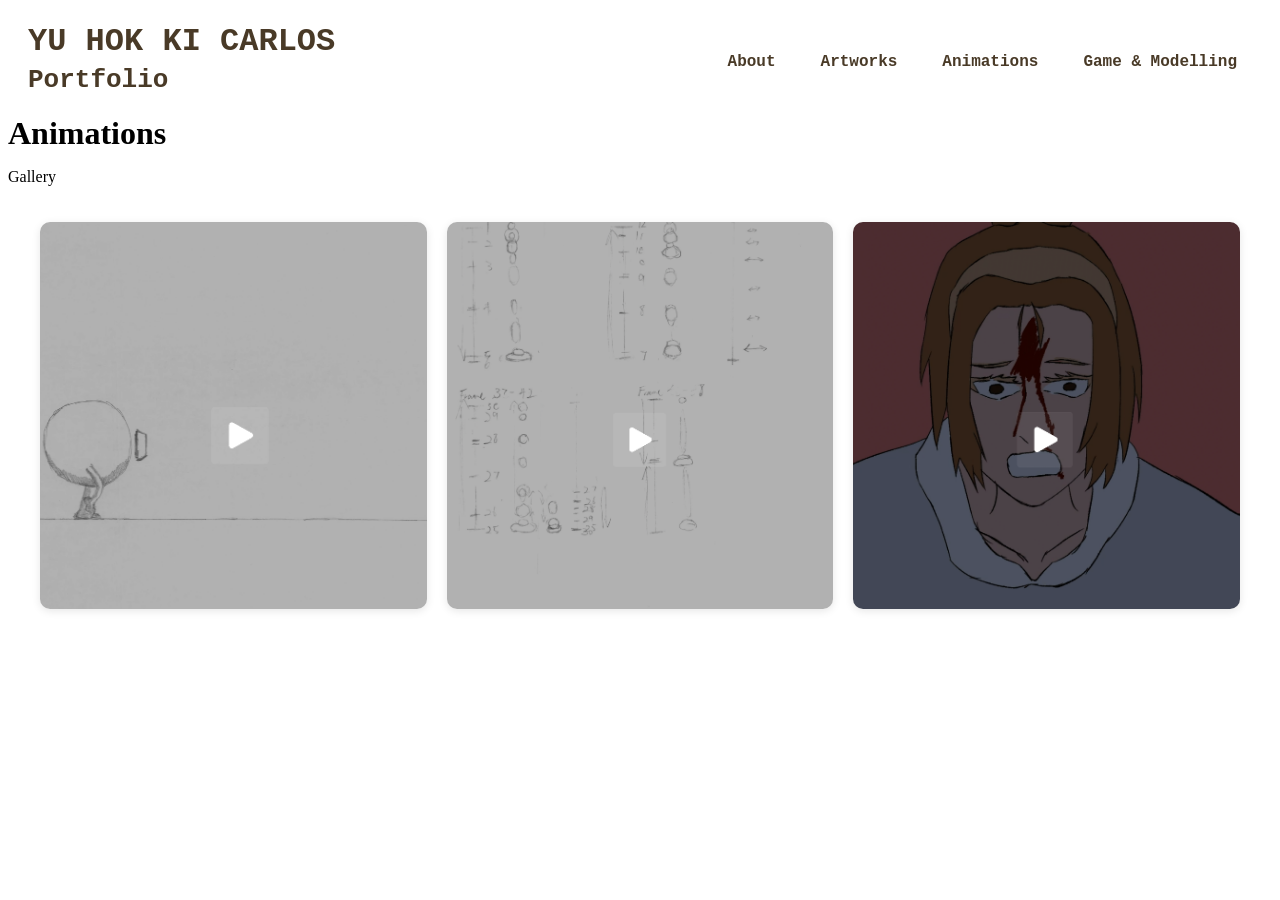
==== animations.html @ 866e2dd7 "Move HTML files and fix asset/nav paths Relocated HTML files from html/ to the repo root and renamed" ====
<!DOCTYPE html>
<html>
<head>
<title>Animations</title>
<link rel="stylesheet" href="css/css.css">
<script src="javascrip/js.js"></script>
</head>
<body>

<header>
    <a class="Title" href="index.html">
        <h1>YU HOK KI CARLOS</h1>
        <h2>Portfolio</h2>
    </a>
    
    <nav>
        <ul>
            <li><a href="index.html">About</a></li>
            <li><a href="digitalart.html">Artworks</a></li>
            <li><a href="animations.html">Animations</a></li>
            <li><a href="gamedev.html">Game & Modelling</a></li>
        </ul>
    </nav>
</header>

<section>
    <h1>Animations</h1>
    <p>Gallery</p>
</section>

<section class="animationsgallery">
    <div class="artwork">
        <img src="image/1C thumbnail.png" alt="walk cycle animation" data-video="image/1C braindead ver.mp4" />
    </div>
    <div class="artwork">
        <img src="image/ass 1 thumbnail.png" alt="bouncing ball" data-video="image/assignment 1.mp4" />
    </div>
    <div class="artwork">
        <img src="image/cancer thumbnail.png" alt="Animation assignment" data-video="image/cancer.mp4" />
    </div>

</section>

<div id="lightboxOverlay" class="lightbox-overlay" aria-hidden="true">
    <div class="lightbox-content" role="dialog" aria-modal="true">
        <button class="lightbox-close" aria-label="Close artwork overlay">×</button>
        <img id="lightboxImage" src="" alt="Full artwork" style="display: none;" />
        <video id="lightboxVideo" controls autoplay muted style="display: none; width: 100%; height: auto; max-height: calc(95vh - 70px);">
            Your browser does not support the video tag.
        </video>
        <p id="lightboxCaption"></p>
    </div>
</div>

</body>
</html>
---- css/css.css ----
header {
    background-color: #ffffff;
    color: rgb(73, 58, 39);
    padding: 15px 20px;
    text-align: left;
    font-family:'Courier New', Courier, monospace;
    display: flex;
    align-items: center;
    justify-content: space-between;
    flex-wrap: wrap;
}

.Title {
    display: inline-flex;
    flex-direction: column;
    text-decoration: none;
    color: inherit;
    cursor: pointer;
}

.Title:hover {
    opacity: 0.9;
}

h1 {
    margin: 0;
    font-size: 32px;
}

h2 {
    margin: 5px 0;
    font-size: 26px;
}

h3 {
    margin: 5px 0;
    font-size: 20px;
}

nav ul {
    list-style-type: none;
    margin: 0;
    padding: 0;
    display: flex;
    gap: 15px;
    align-items: center;
}

nav li {
    margin: 0 15px;
}

nav a {
    color: rgb(73, 58, 39);
    text-decoration: none;
    font-weight: bold;
}

nav a:hover {
    text-decoration: underline;
}

hr{
    border: none;
    border-top: 3px solid rgb(73, 58, 39);
    margin: 20px 0;
}

.digitalart {
    display: flex;
    align-items: center;
    gap: 20px;
    margin: 0px 100px;

}

.bannerimage img {
    max-width: 700px;
    width: 100%;
    height: auto;
    border-radius: 20px;
    object-fit: cover;

}

.bannerimage {
    margin-left: 50px;
}

.bannertext {
    flex: 1;
    font-family: 'Courier New', Courier, monospace;
    color: rgb(73, 58, 39);
}

.animations {
    display: flex;
    align-items: center;
    gap: 20px;
    margin: 0px 100px;
}

.animationpic img {
    max-width: 700px;
    width: 100%;
    height: auto;
    border-radius: 20px;
    object-fit: cover;
}   

.animationtext{
    margin-left: 50px;
}

.gamedevelopment {
    display: flex;
    align-items: center;
    gap: 20px;
    margin: 0px 100px;
}

.gamepic img {
    max-width: 700px;
    width: 100%;
    height: auto;
    border-radius: 20px;
    object-fit: cover;
}

.gametext{
    margin-left: 50px;
    flex: 1;
    font-family: 'Courier New', Courier, monospace;
    color: rgb(73, 58, 39);
}

.digitalartgallery {
    display: grid;
    grid-template-columns: repeat(auto-fit, minmax(300px, 1fr));
    gap: 20px;
    padding: 20px;
    max-width: 1200px;
    margin: 0 auto;
}

.animationsgallery {
    display: grid;
    grid-template-columns: repeat(auto-fit, minmax(300px, 1fr));
    gap: 20px;
    padding: 20px;
    max-width: 1200px;
    margin: 0 auto;
}
.animationsgallery {
    display: grid;
    grid-template-columns: repeat(auto-fit, minmax(300px, 1fr));
    gap: 20px;
    padding: 20px;
    max-width: 1200px;
    margin: 0 auto;
}

.gamedevgallery {
    display: grid;
    grid-template-columns: repeat(auto-fit, minmax(300px, 1fr));
    gap: 20px;
    padding: 20px;
    max-width: 1200px;
    margin: 0 auto;
}
.artwork {
    width: 100%;
    overflow: hidden;
    border-radius: 10px;
    box-shadow: 0 2px 8px rgba(0, 0, 0, 0.1);
    display: flex;
    flex-direction: column;
    aspect-ratio: 1 / 1;
}

.artwork img {
    width: 100%;
    height: 100%;
    display: block;
    object-fit: cover;
}

.artwork video {
    width: 100%;
    height: 100%;
    display: block;
    object-fit: cover;
}

.artwork p {
    margin: 10px;
    color: rgb(73, 58, 39);
}

.animationtext {
    flex: 1;
    font-family: 'Courier New', Courier, monospace;
    color: rgb(73, 58, 39);
}

.artwork {
    cursor: pointer;
}

.lightbox-overlay {
    position: fixed;
    inset: 0;
    background: rgba(0, 0, 0, 0.75);
    display: flex;
    justify-content: center;
    align-items: center;
    padding: 20px;
    opacity: 0;
    visibility: hidden;
    transition: opacity 0.25s ease, visibility 0.25s ease;
    z-index: 1000;
}

.lightbox-overlay.open {
    opacity: 1;
    visibility: visible;
}

.lightbox-content {
    position: relative;
    max-width: 95vw;
    max-height: 95vh;
    width: 100%;
    border-radius: 12px;
    overflow: hidden;

}

.lightbox-close {
    position: absolute;
    top: 12px;
    right: 12px;
    width: 40px;
    height: 40px;
    border: none;
    border-radius: 50%;
    background: rgba(255, 255, 255, 0.15);
    color: #fff;
    font-size: 28px;
    line-height: 1;
    cursor: pointer;
    z-index: 2;
}

.lightbox-content img {
    width: 100%;
    height: auto;
    max-height: calc(95vh - 70px);
    display: block;
    object-fit: contain;

}

.lightbox-content video {
    width: 100%;
    height: auto;
    max-height: calc(95vh - 70px);
    display: block;
    object-fit: contain;
    background: #000;
}

.lightbox-content p {
    margin: 0;
    padding: 12px 16px 18px;
    color: #fff;
    text-align: center;
    font-size: 1rem;

}

.lightbox-overlay.open .lightbox-content {
    transform: translateY(0);
}

.lightbox-content {
    transform: translateY(20px);
    transition: transform 0.25s ease;
}


@media (max-width: 700px) {
    .bannerpart {
        flex-direction: column;
    }
    .bannerimage,
    .bannertext {
        width: 100%;
    }
}

.button {
  border: none;
  background-color: rgb(69, 52, 28);
  color: white;
  padding: 20px 40px;
  text-align: center;
  text-decoration: none;
  display: inline-block;
  font-size: 20px;
  margin: 4px 2px;
  transition-duration: 0.4s;
  cursor: pointer;
}
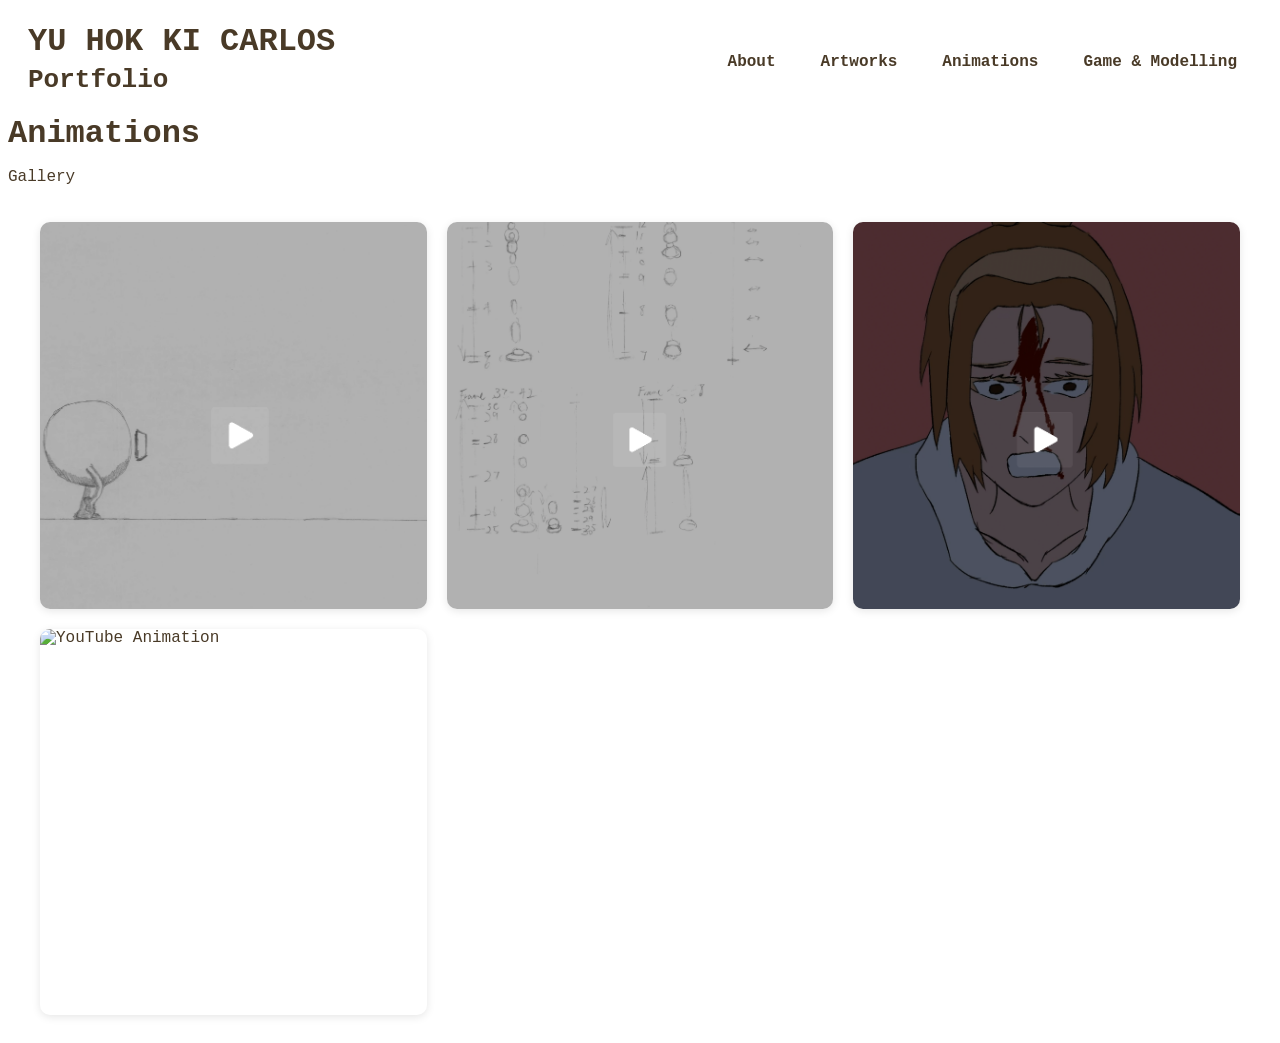
==== commit a245da31: "Add YouTube lightbox support Add a YouTube thumbnail and iframe to animations.html and extend lightb" ====
--- a/animations.html
+++ b/animations.html
@@ -30,13 +30,16 @@
 
 <section class="animationsgallery">
     <div class="artwork">
-        <img src="image/1C thumbnail.png" alt="walk cycle animation" data-video="image/1C braindead ver.mp4" />
+        <img src="image/1C thumbnail.png" alt="walk cycle animation" data-video="image/assignment 1C.mp4" />
     </div>
     <div class="artwork">
         <img src="image/ass 1 thumbnail.png" alt="bouncing ball" data-video="image/assignment 1.mp4" />
     </div>
     <div class="artwork">
         <img src="image/cancer thumbnail.png" alt="Animation assignment" data-video="image/cancer.mp4" />
+    </div>
+    <div class="artwork">
+        <img src="https://img.youtube.com/vi/5c52VUwrgDc/maxresdefault.jpg" alt="YouTube Animation" data-youtube="5c52VUwrgDc" />
     </div>
 
 </section>
@@ -48,6 +51,7 @@
         <video id="lightboxVideo" controls autoplay muted style="display: none; width: 100%; height: auto; max-height: calc(95vh - 70px);">
             Your browser does not support the video tag.
         </video>
+        <iframe id="lightboxYouTube" style="display: none; width: 100%; height: 600px; max-height: calc(95vh - 70px);" frameborder="0" allow="accelerometer; autoplay; clipboard-write; encrypted-media; gyroscope; picture-in-picture; web-share" allowfullscreen></iframe>
         <p id="lightboxCaption"></p>
     </div>
 </div>
--- a/css/css.css
+++ b/css/css.css
@@ -1,3 +1,13 @@
+html, body {
+    font-family: 'Courier New', Courier, monospace;
+    color: rgb(73, 58, 39);
+}
+
+button, input, textarea, select {
+    font-family: inherit;
+    color: inherit;
+}
+
 header {
     background-color: #ffffff;
     color: rgb(73, 58, 39);
@@ -60,6 +70,24 @@
     text-decoration: underline;
 }
 
+header nav,
+section {
+    opacity: 0;
+    animation: fadeIn 0.8s ease forwards;
+    animation-delay: 0.2s;
+}
+
+@keyframes fadeIn {
+    from {
+        opacity: 0;
+        transform: translateY(15px);
+    }
+    to {
+        opacity: 1;
+        transform: translateY(0);
+    }
+}
+
 hr{
     border: none;
     border-top: 3px solid rgb(73, 58, 39);
@@ -91,6 +119,15 @@
     flex: 1;
     font-family: 'Courier New', Courier, monospace;
     color: rgb(73, 58, 39);
+}
+
+.button-hint {
+    display: inline-block;
+    margin-left: 12px;
+    font-size: 0.95rem;
+    font-style: italic;
+    color: rgb(99, 80, 61);
+    vertical-align: middle;
 }
 
 .animations {
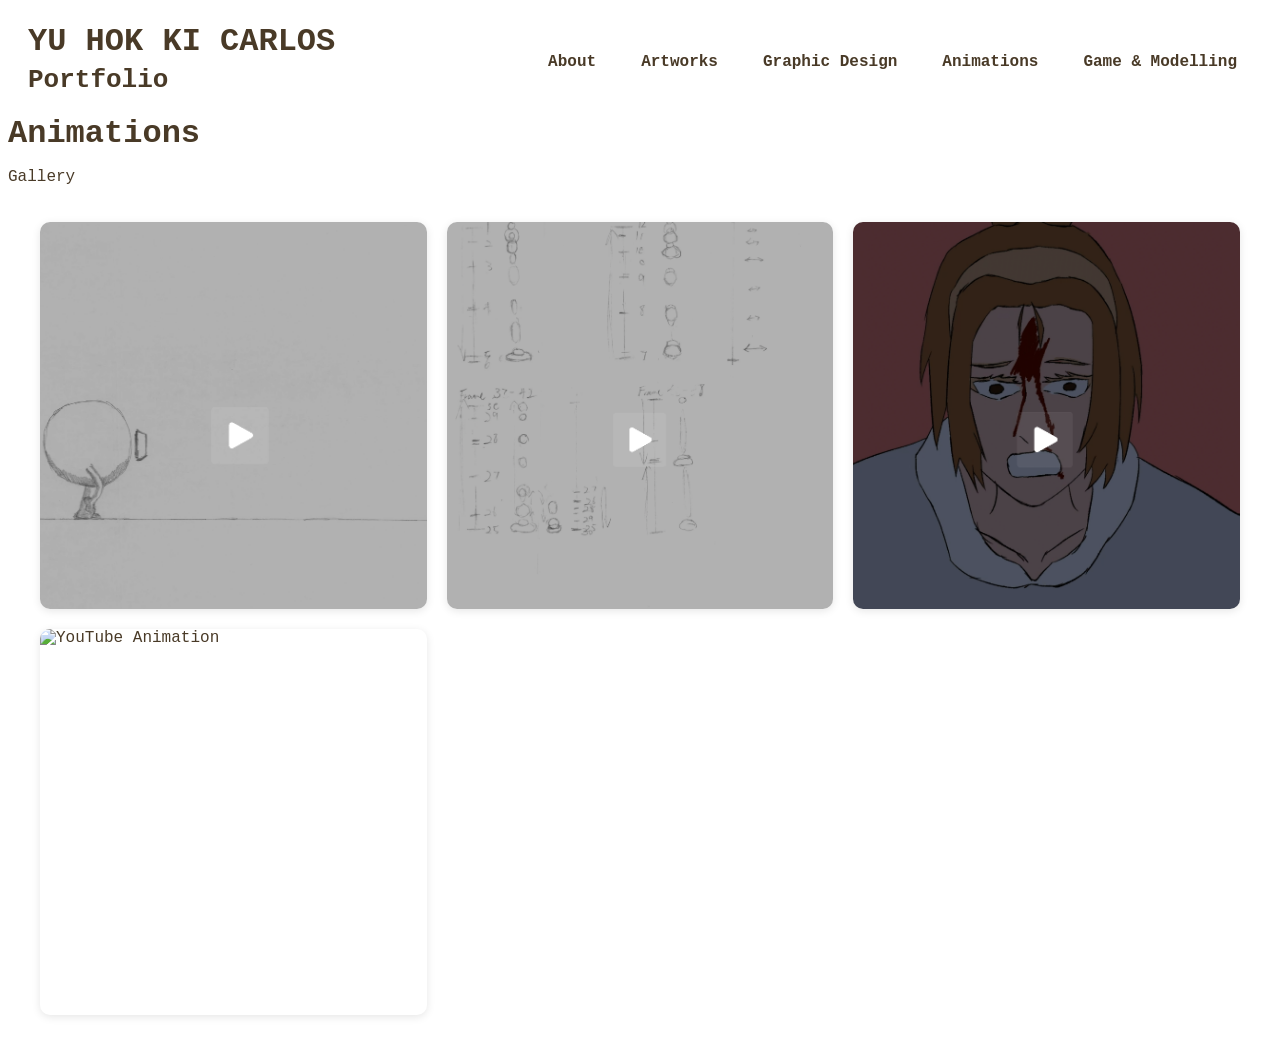
==== commit 54625414: "Add Graphic Design page and assets Introduce a new graphicdesign.html gallery and two image assets (" ====
--- a/animations.html
+++ b/animations.html
@@ -17,6 +17,7 @@
         <ul>
             <li><a href="index.html">About</a></li>
             <li><a href="digitalart.html">Artworks</a></li>
+            <li><a href="graphicdesign.html">Graphic Design</a></li>
             <li><a href="animations.html">Animations</a></li>
             <li><a href="gamedev.html">Game & Modelling</a></li>
         </ul>
--- a/css/css.css
+++ b/css/css.css
@@ -128,6 +128,34 @@
     font-style: italic;
     color: rgb(99, 80, 61);
     vertical-align: middle;
+}
+
+.graphicdesign {
+    display: flex;
+    align-items: center;
+    gap: 20px;
+    margin: 0px 100px;
+}
+
+.graphicdesignimage img,
+.animationpic img,
+.gamepic img,
+.bannerimage img {
+    max-width: 700px;
+    width: 100%;
+    height: auto;
+    border-radius: 20px;
+    object-fit: cover;
+}
+
+.graphicdesignimage {
+    margin-left: 50px;
+}
+
+.graphicdesigntext {
+    flex: 1;
+    font-family: 'Courier New', Courier, monospace;
+    color: rgb(73, 58, 39);
 }
 
 .animations {
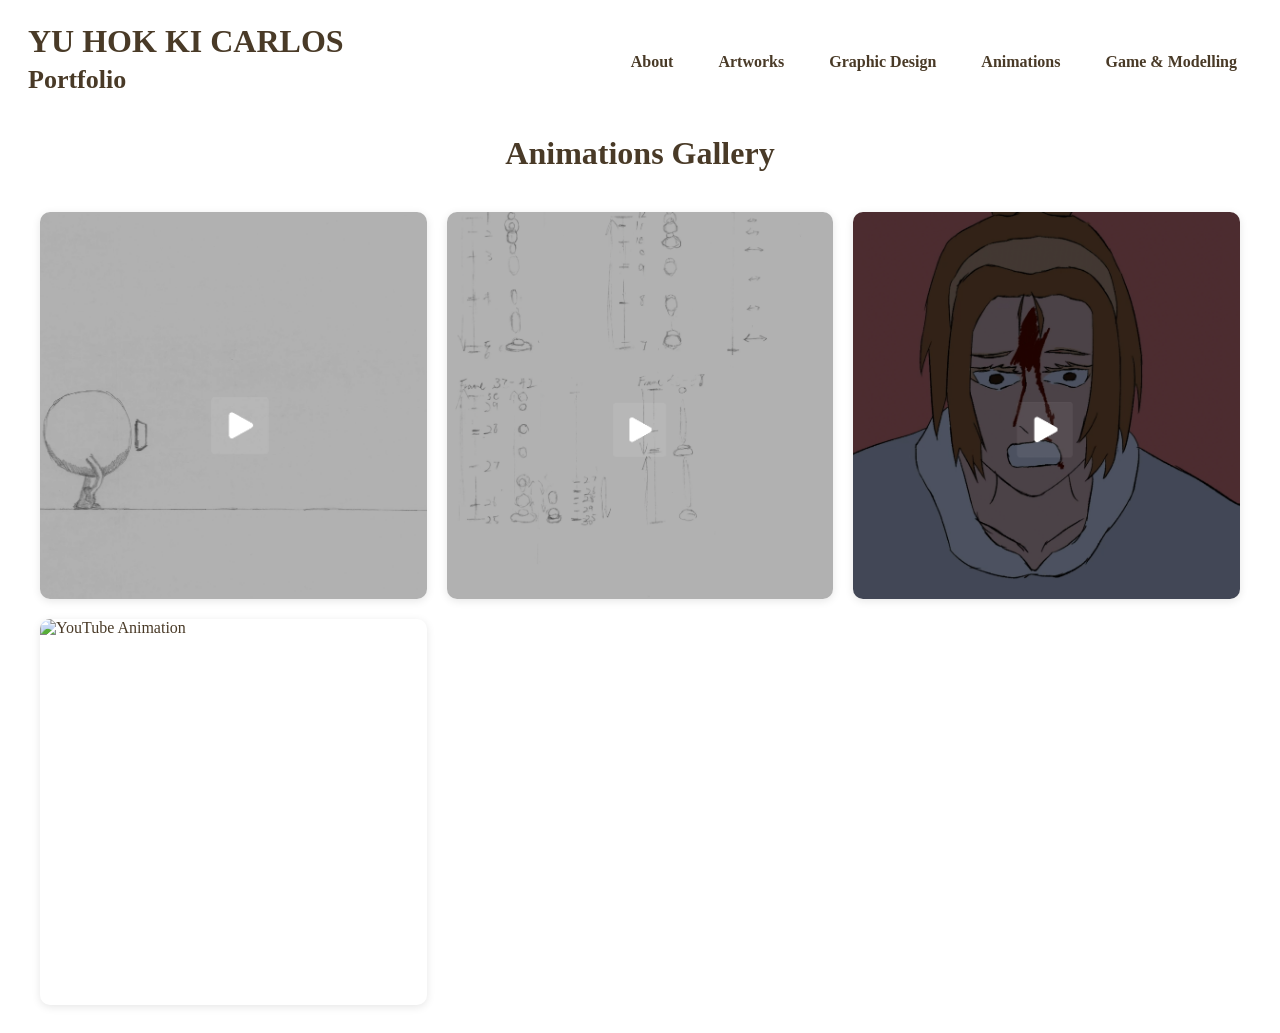
==== commit 606ab334: "Add Audiowide font and update gallery pages Add Audiowide font and switch site typography to use it " ====
--- a/animations.html
+++ b/animations.html
@@ -24,9 +24,8 @@
     </nav>
 </header>
 
-<section>
-    <h1>Animations</h1>
-    <p>Gallery</p>
+<section class="gallerytitle">
+    <h1>Animations Gallery</h1>
 </section>
 
 <section class="animationsgallery">
--- a/css/css.css
+++ b/css/css.css
@@ -1,5 +1,10 @@
+@font-face {
+    font-family: 'Audiowide';
+    src: url('./fonts/Audiowide-Regular.ttf') format('truetype');
+}
+
 html, body {
-    font-family: 'Courier New', Courier, monospace;
+    font-family: 'Audiowide';
     color: rgb(73, 58, 39);
 }
 
@@ -13,7 +18,7 @@
     color: rgb(73, 58, 39);
     padding: 15px 20px;
     text-align: left;
-    font-family:'Courier New', Courier, monospace;
+    font-family: 'Audiowide';
     display: flex;
     align-items: center;
     justify-content: space-between;
@@ -117,7 +122,7 @@
 
 .bannertext {
     flex: 1;
-    font-family: 'Courier New', Courier, monospace;
+    font-family: 'Audiowide';
     color: rgb(73, 58, 39);
 }
 
@@ -154,7 +159,7 @@
 
 .graphicdesigntext {
     flex: 1;
-    font-family: 'Courier New', Courier, monospace;
+    font-family: 'Audiowide';
     color: rgb(73, 58, 39);
 }
 
@@ -195,7 +200,7 @@
 .gametext{
     margin-left: 50px;
     flex: 1;
-    font-family: 'Courier New', Courier, monospace;
+    font-family: 'Audiowide';
     color: rgb(73, 58, 39);
 }
 
@@ -262,9 +267,20 @@
     color: rgb(73, 58, 39);
 }
 
+/* Center-align gallery titles */
+.artwork p {
+    text-align: center;
+}
+
+/* Center the section title for galleries */
+.gallerytitle {
+    text-align: center;
+    margin: 20px 0;
+}
+
 .animationtext {
     flex: 1;
-    font-family: 'Courier New', Courier, monospace;
+    font-family: 'Audiowide';
     color: rgb(73, 58, 39);
 }
 
